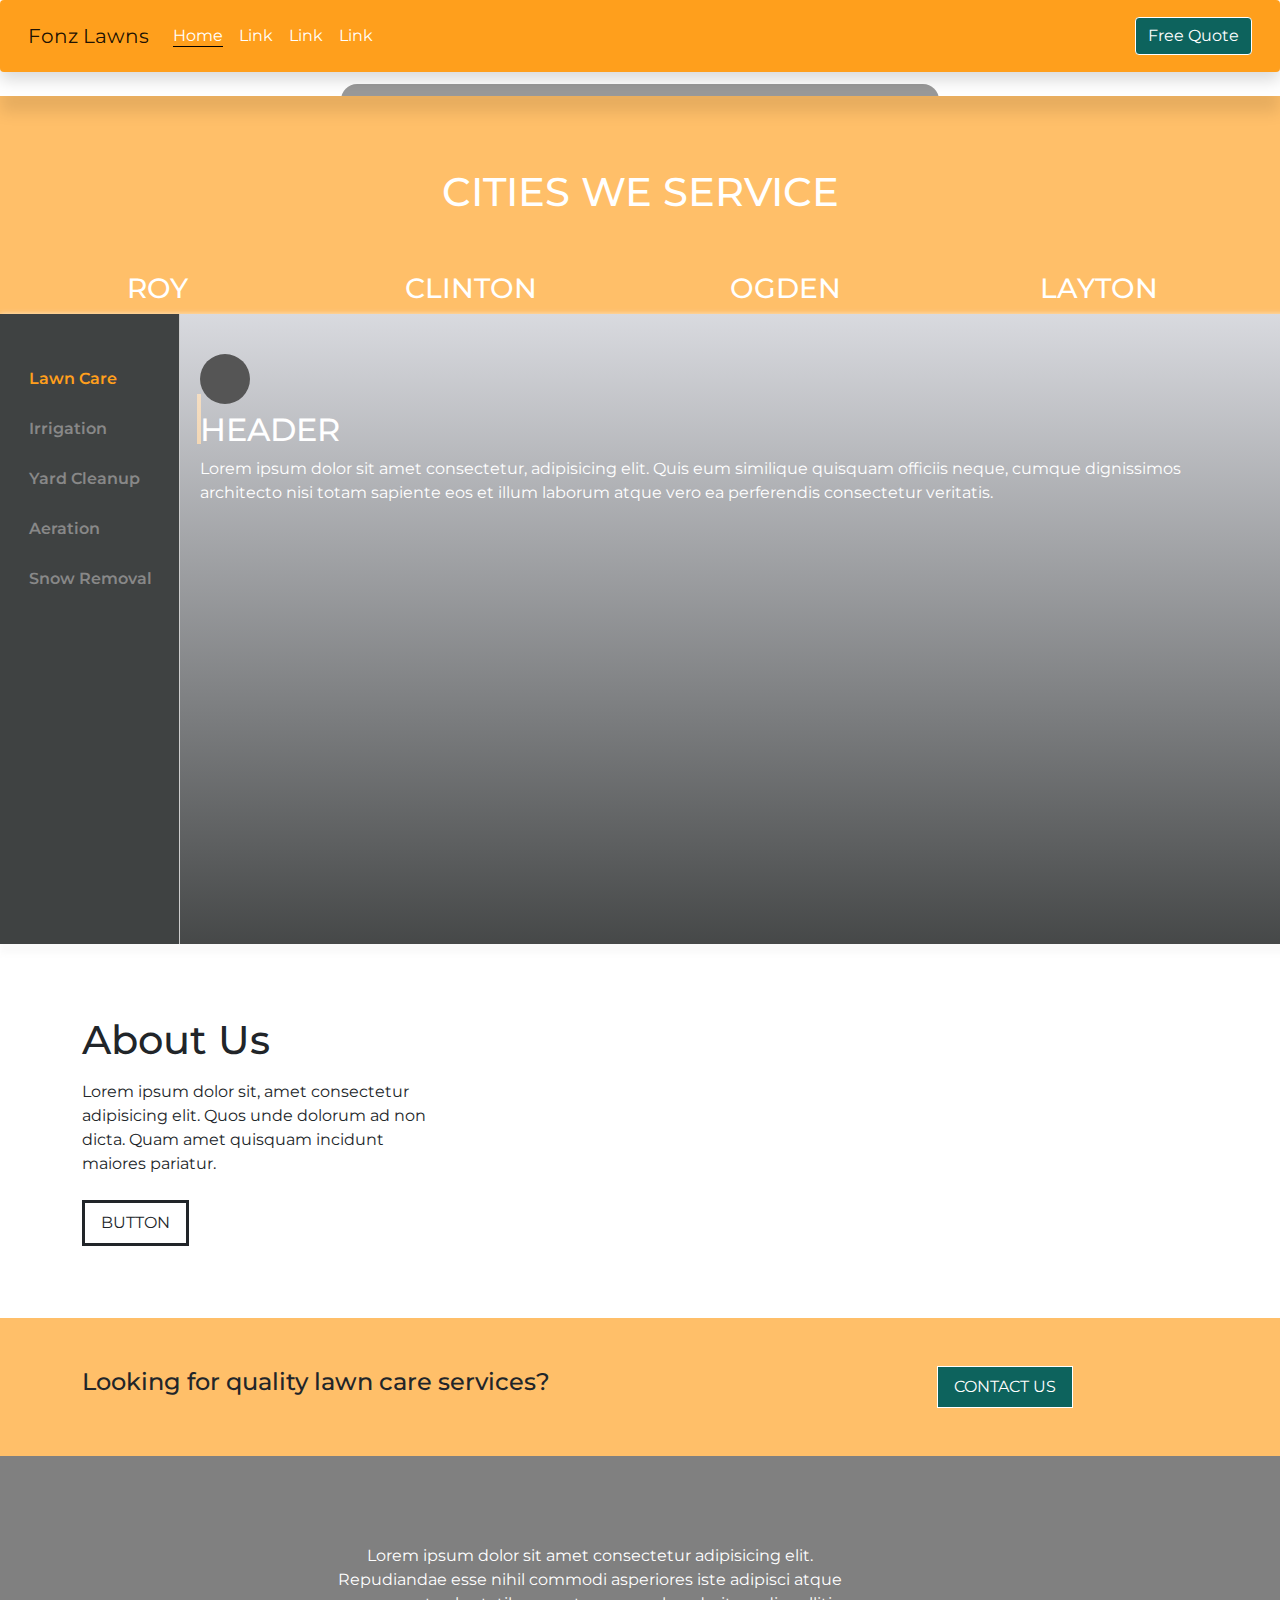
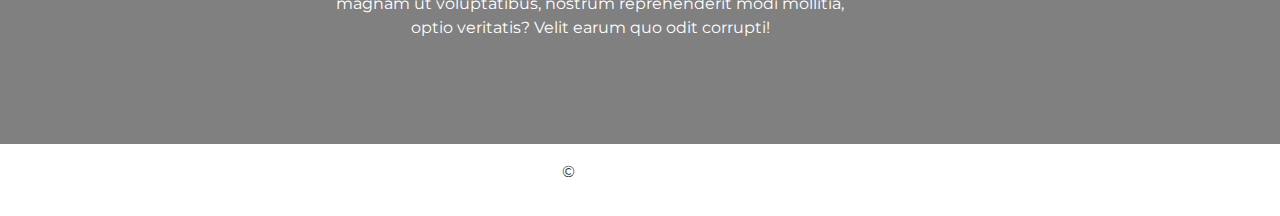
==== index.html @ e5ac690a "pages" ====
<!DOCTYPE html>
<html lang="en">
<head>
  <meta charset="UTF-8">
  <meta http-equiv="X-UA-Compatible" content="IE=edge">
  <meta name="viewport" content="width=device-width, initial-scale=1.0">
  <link rel="stylesheet" href="https://pro.fontawesome.com/releases/v5.10.0/css/all.css" integrity="sha384-AYmEC3Yw5cVb3ZcuHtOA93w35dYTsvhLPVnYs9eStHfGJvOvKxVfELGroGkvsg+p" crossorigin="anonymous"/>
  <link rel="stylesheet" href="../css/bootstrap.css">
  <link rel="stylesheet" href="/css/styles.css">
  <link href="https://fonts.googleapis.com/css?family=Montserrat:300,400,500,600,700&display=swap" rel="stylesheet">
  
  <title>Document</title>
</head>
<body>
  <!-- BEGIN NAV -->
    <nav class="navbar navbar-expand-lg navbar-light bg-light shadow p-3 bg-body rounded">
      <div class="container-fluid">
        <a class="navbar-brand" href="#">Fonz Lawns</a>
        <button class="navbar-toggler" type="button" data-bs-toggle="collapse" data-bs-target="#navbarScroll" aria-controls="navbarScroll" aria-expanded="false" aria-label="Toggle navigation">
          <span class="navbar-toggler-icon"></span>
        </button>
        <div class="collapse navbar-collapse" id="navbarScroll">
          <ul class="navbar-nav me-auto my-2 my-lg-0 navbar-nav-scroll" style="--bs-scroll-height: 100px;">
            <li class="nav-item">
              <a class="nav-link active" aria-current="page" href="#">Home</a>
            </li>
            <li class="nav-item">
              <a class="nav-link" href="#">Link</a>
            </li>
            <li class="nav-item">
              <a class="nav-link" href="#">Link</a>
            </li>
            <li class="nav-item">
              <a class="nav-link" href="#">Link</a>
            </li>
            
            
          </ul>
          
            
            <a class="btn btn-primary" data-bs-toggle="offcanvas" href="#offcanvasExample" role="button" aria-controls="offcanvasExample">
              Free Quote
            </a>
          
        </div>
      </div>
    </nav>
  <!-- END NAV -->
  
    <!-- Image Carousel -->
    <div id="carousel" class="carousel slide" data-bs-ride="carousel" data-interval="5000">
      <div class="carousel-inner">
        <!-- Carousel Content -->
        <div class="carousel-item active">
          <img src="https://images.unsplash.com/photo-1558904541-efa843a96f01?ixid=MnwxMjA3fDB8MHxwaG90by1wYWdlfHx8fGVufDB8fHx8&ixlib=rb-1.2.1&auto=format&fit=crop&w=1489&q=80" alt="" class="w-100">
          <div class="carousel-caption">
            <div class="container">
              <div class="row justify-content-center">
                <div class="col-8 bg-custom d-none d-md-block py-3 px-0">
                  <h1>Heading Text</h1>
                  <div class="border-top border-primary w-50 mx-auto my-3"></div>
                  <h3 class="pb-3">More Text</h3>
                  <a href="#" class="btn btn-danger btn-lg mr-2">Free Quote</a>
                  <a href="#" class="btn btn-primary btn-lg ml-2">Free Quote</a>
                </div>
              </div>
            </div>
          </div>
        </div>

        <div class="carousel-item">
          <img src="https://images.unsplash.com/photo-1564013799770-0c031355868a?ixid=MnwxMjA3fDB8MHxwaG90by1wYWdlfHx8fGVufDB8fHx8&ixlib=rb-1.2.1&auto=format&fit=crop&w=1350&q=80" alt="" class="w-100 img-fluid">
          <div class="carousel-caption">
            <div class="container">
              <div class="row justify-content-end text-left">
                <div class="col-5 bg-custom d-none d-md-block py-3 pl-3">
                  <p class="lead pb-3">Joe mow good, buy service now.</p>
                  <a href="#" class="btn btn-primary btn-lg">Free Quote</a>
                </div>
              </div>
            </div>
          </div>
        </div>

        <div class="carousel-item">
          <img src="https://images.unsplash.com/photo-1547933164-b99c95631991?ixid=MnwxMjA3fDB8MHxwaG90by1wYWdlfHx8fGVufDB8fHx8&ixlib=rb-1.2.1&auto=format&fit=crop&w=1350&q=80" alt="" class="w-100">
          <div class="carousel-caption">
            <div class="container">
              <div class="row justify-content-start text-right">
                <div class="col-6 bg-custom d-none d-md-block py-3 pr-3">
                  <h3 class="pb-3">Amazing services</h3>
                  <p class="lead pb-3">
                    so sick services joe good.
                  </p>
                  <a href="#" class="btn btn-primary btn-lg">Free Quote</a>
                </div>
              </div>
            </div>
          </div>
        </div>
        <!-- End Carousel Content -->
        
      </div>
      <!-- Previous and Next Buttons -->
      <a href="#carousel" class="carousel-control-prev" role="button" data-bs-slide="prev">
        <span class="fas fa-chevron-left fa-2x"></span>
      </a>
      <a href="#carousel" class="carousel-control-next" role="button" data-bs-slide="next">
        <span class="fas fa-chevron-right fa-2x"></span>
      </a>
      <!-- Previous and Next Buttons -->

    </div>

    <!-- Start Cities Service-->
    <div class="container-fluid">
      <div class="row bg-city">
        <div class="col-12 text-center mt-5">
          <h1 class="pt-4 pb-5">CITIES WE SERVICE</h1>
        </div>
        
        <div class="row text-center">
          <div class="col-sm-3">
            <h3>ROY</h3>
          </div>
          <div class="col-sm-3">
            <h3>CLINTON</h3>
          </div>
          <div class="col-sm-3">
            <h3>OGDEN</h3>
          </div>
          <div class="col-sm-3">
            <h3>LAYTON</h3>
          </div>
        </div>
      </div>
    </div>
     <!-- End Cities service -->

    <!-- column section -->
    
     
      <div class="tabs">
        <div class="tab-header">
        <div class="active-tab">
          <i class="fa fa-code"></i> Lawn Care
        </div>
        <div>
          <i class="fa fa-pencil-square"></i> Irrigation
        </div>
        <div>
          <i class="fa fa-bar-chart"></i> Yard Cleanup
        </div>
        <div>
          <i class="fa fa-envelope"></i> Aeration
        </div>
        <div>
          <i class="fa fa-envelope"></i> Snow Removal
        </div>
        
      </div>
      <div class="tab-indicator"></div>
      <div class="tab-content">
        
        <div class="active-tab bg-lc">
          <i class="fa fa-code"></i>
          <h2>HEADER</h2>
          <p>Lorem ipsum dolor sit amet consectetur, adipisicing elit. Quis eum similique quisquam officiis neque, cumque dignissimos architecto nisi totam sapiente eos et illum laborum atque vero ea perferendis consectetur veritatis.</p>
       
        </div>
        
        <div class="bg-ir">
          <i class="fa fa-pencil-square"></i>
          <h2>HEADER</h2>
          <p>Lorem ipsum dolor sit amet consectetur, adipisicing elit. Quis eum similique quisquam officiis neque, cumque dignissimos architecto nisi totam sapiente eos et illum laborum atque vero ea perferendis consectetur veritatis.</p>
        </div>
        
        <div class="bg-yc">
          <i class="fa fa-bar-chart"></i>
          <h2>HEADER</h2>
          <p>Lorem ipsum dolor sit amet consectetur, adipisicing elit. Quis eum similique quisquam officiis neque, cumque dignissimos architecto nisi totam sapiente eos et illum laborum atque vero ea perferendis consectetur veritatis.</p>
        </div>
        
        <div class="bg-ar">
          <i class="fa fa-envelope"></i>
          <h2>HEADER</h2>
          <p>Lorem ipsum dolor sit amet consectetur, adipisicing elit. Quis eum similique quisquam officiis neque, cumque dignissimos architecto nisi totam sapiente eos et illum laborum atque vero ea perferendis consectetur veritatis.</p>
        </div>
        
        <div class="bg-sr">
          <i class="fa fa-envelope"></i>
          <h2>HEADER</h2>
          <p class="">Lorem ipsum dolor sit amet consectetur, adipisicing elit. Quis eum similique quisquam officiis neque, cumque dignissimos architecto nisi totam sapiente eos et illum laborum atque vero ea perferendis consectetur veritatis.</p>
        </div>
        
      </div>
    </div>
  </div>

<!-- Start Two Column Seciton -->
<div class="container my-5">
  <div class="row py-4">

    <div class="col-lg-4 mb-4 my-lg-auto">
      <h1 class="text-dark font-weight-bold mb-3">About Us</h1>
      <p class="mb-4">Lorem ipsum dolor sit, amet consectetur adipisicing elit. Quos unde dolorum ad non dicta. Quam amet quisquam incidunt maiores pariatur.</p>
      <a href="#" target="_blank" class="btn btn-outline-dark btn-lg">Button</a>
    </div>
    <div class="col-lg-8"><img src="https://images.unsplash.com/photo-1611528196086-ccbf0260584b?ixid=MnwxMjA3fDB8MHxwaG90by1wYWdlfHx8fGVufDB8fHx8&ixlib=rb-1.2.1&auto=format&fit=crop&w=634&q=80" alt="" class="w-50"></div>
  </div>
</div>
<!-- End Two Column Section -->
<!-- JUMBO -->
  <div class="jumbotron py-5 mb-0">
    <div class="container">
      <div class="row">

        <div class="col-md-7 col-lg-8 col-xl-9 my-auto">
          <h4>Looking for quality lawn care services?</h4>
        </div>
        
        <div class="col-md-5 col-lg-4 col-xl-3">
          <a href="#" class="btn btn-primary btn-lg">Contact us</a>
        </div>
      </div>
    </div>
  </div>
<!-- END JUMBO -->

<footer>
  <div class="container row text-dark text-center py-4 justify-content-center">

    <div class="col-sm-10 col-md-8 col-lg-6">
      <img src="#" alt="">
      <p>Lorem ipsum dolor sit amet consectetur adipisicing elit. Repudiandae esse nihil commodi asperiores iste adipisci atque magnam ut voluptatibus, nostrum reprehenderit modi mollitia, optio veritatis? Velit earum quo odit corrupti!</p>

      <ul class="social pt-3">
        <li><a href="https://www.facebook.com/fonzlawns/" target="_blank" ><i class="fab fa-facebook"></i></a></li>
        <li><a href="" target="_blank" ><i class="fab fa-youtube"></i></a></li>
        <li><a href="" target="_blank" ><i class="fab fa-instagram"></i></a></li>
      </ul>
    </div>

  </div>
</footer>

<div class="socket text-dark text-center py-3">
  <p>&copy; <a href="#" target="_blank" >Joeswebsite.com</a></p>
</div>
<!-- QUOTE BUTTON OFF CANVAS -->
<div class="offcanvas offcanvas-start" tabindex="-1" id="offcanvasExample" aria-labelledby="offcanvasExampleLabel">
  <div class="offcanvas-header">
    <h5 class="offcanvas-title" id="offcanvasExampleLabel">Fonz Lawns</h5>
    <button type="button" class="btn-close text-reset" data-bs-dismiss="offcanvas" aria-label="Close"></button>
  </div>
  <div class="offcanvas-body">
    <div class="pb-3">
      Please fill out this information for a free quote!
    </div>
    <form class="row g-3">
      <div class="col-md-6">
        <label for="inputEmail4" class="form-label">First Name</label>
        <input type="email" class="form-control" id="inputEmail4" placeholder="John">
      </div>
      <div class="col-md-6">
        <label for="inputPassword4" class="form-label">Last Name</label>
        <input type="password" class="form-control" id="inputPassword4" placeholder="Doe">
      </div>
      <div class="col-12">
        <label for="inputAddress" class="form-label">Address</label>
        <input type="text" class="form-control" id="inputAddress" placeholder="1234 Main St">
      </div>
      <div class="col-md-6">
        <label for="inputState" class="form-label">Contact</label>
        <select id="inputState" class="form-select">
          <option selected>Call or Text</option>
          <option>Call</option>
          <option>Text</option>
          
        </select>
      </div>
      <div class="col-6">
        <label for="inputAddress" class="form-label">Phone Number#</label>
        <input type="text" class="form-control" id="inputAddress" placeholder="1-800-855-5555">
      </div>
      
      
      
      <div class="col-md-6">
        <label for="inputCity" class="form-label">City</label>
        <input type="text" class="form-control" id="inputCity">
      </div>
      <div class="col-md-4">
        <label for="inputState" class="form-label">State</label>
        <select id="inputState" class="form-select">
          <option selected>Choose...</option>
          <option>UT</option>
        </select>
      </div>

      <div class="col-md-3">
        <label for="inputZip" class="form-label">Zip</label>
        <input type="text" class="form-control" id="inputZip">
      </div>
      <div class="col-12">
        <div class="form-check" required>
          <input class="form-check-input" type="checkbox" id="gridCheck">
          <label class="form-check-label" for="gridCheck">
            Lawn care
          </label>
        </div>
        <div class="form-check">
          <input class="form-check-input" type="checkbox" id="gridCheck">
          <label class="form-check-label" for="gridCheck">
            Aeration
          </label>
        </div>
        <div class="form-check">
          <input class="form-check-input" type="checkbox" id="gridCheck">
          <label class="form-check-label" for="gridCheck">
            Snow Removal
          </label>
        </div>
        <div class="form-check">
          <input class="form-check-input" type="checkbox" id="gridCheck">
          <label class="form-check-label" for="gridCheck">
            Irrigation
          </label>
        </div>
        <div class="form-check">
          <input class="form-check-input" type="checkbox" id="gridCheck">
          <label class="form-check-label" for="gridCheck">
            Other
          </label>
        </div>
        <div class="mb-3">
          <label for="exampleFormControlTextarea1" class="form-label"></label>
          <textarea class="form-control" id="exampleFormControlTextarea1" rows="3" placeholder="Type here to add more info.."></textarea>
        </div>
      </div>
      <div class="col-12">
        <button type="submit" class="btn btn-primary">Submit</button>
      </div>
    </form>
  </div>
</div>
<!-- END OFF CANVAS -->




    
  
  
  
  
  <script src="https://cdn.jsdelivr.net/npm/bootstrap@5.0.0-beta3/dist/js/bootstrap.bundle.min.js" integrity="sha384-JEW9xMcG8R+pH31jmWH6WWP0WintQrMb4s7ZOdauHnUtxwoG2vI5DkLtS3qm9Ekf" crossorigin="anonymous"></script>
  <script src="/js/app.js"></script>
</body>
</html>
---- css/styles.css ----
body{
  overflow-x: hidden;
  font-family: 'Montserrat', sans-serif;
  background-color: #FFFFFF;
}
.nav-bar{
  z-index: 100 !important;
}

.navbar-light{
  background-color: #FF9F1C !important;
}


.nav-link{
  color: white !important;
}
.active{
  text-decoration-line: underline;
  text-decoration-color: black;
  text-underline-offset: 5px;
  /* color: #ff1e00 !important; */
}

#carousel{
  box-shadow: 0 1rem 1rem rgba(0, 0, 0, .1);
}

.carousel-inner{
  max-height: 50rem !important; /* CHANGES SIZING OF IMAGE */
  
}

/* CAROUSEL CAPTION */
.carousel-caption{
  position: absolute;
  top: 48%;
  transform: translateY(-50%);
  text-transform: uppercase;
}

.bg-custom{
  background-color: rgba(0, 0, 0, .4);
  color: white;
  border-radius: 1rem;
}

.carousel-caption h1{
  font-size: 3.8rem;
  text-shadow: .1 .1rem .3rem rgba(0, 0, 0, 1);
}

.border-primary{
  border-top: .2rem solid #4981b3 !important;
}

.carousel-caption h3{
  font-size: 2.2rem;
  text-shadow: .1 .1rem .2rem rgba(0, 0, 0, 1);
}

/* END CAROUSEL CAPTION */

/* BUTTON LARGE SIZING */
.btn-lg{
  border-radius: 0;
  text-transform: uppercase;
  font-size: 1rem;
  border-width: medium;
}

/* END BUTTON LARGE SIZING */

/* BUTTON COLORS */
.btn-danger{
  background-color: coral;
  border: .1rem solid coral;
}
.btn-danger:hover,
.btn-danger:focus{
  background-color: green;
  border: .1rem solid green;
}

.btn-primary{
  background-color: #0d635d;
  border: .1rem solid #FFFFFF;
}

.btn-primary:hover,
.btn-primary:focus{
  background-color: #2EC4B6 !important;
  border: .1rem solid #2EC4B6;
}
/* END BUTTON COLORS */



.tabs {
  position:relative;
  top:50%;
  /* left:50%; */
  /* transform:translate(-50%,-50%);  */
   width:100%;
  height:70vh; 
  /* padding:30px 20px; */
  background:#f5f5f5;
  box-shadow:5px 5px 5px 5px rgba(248, 248, 248, 0.664);
  overflow:hidden;
  margin: 0 auto;
  background: #3f4242;



  /* W3C, IE 10+/ Edge, Firefox 16+, Chrome 26+, Opera 12+, Safari 7+ */
  
}
.tabs .tab-header {
  float:left;
  width:180px;
  height:100%;
  border-right:1px solid #ccc;
  padding:40px 0px;
  
}
.tabs .tab-header > div {
  height:50px;
  line-height:50px;
  font-size:16px;
  font-weight:600;
  color:#888;
  cursor:pointer;
  padding-left:10px;
}
.tabs .tab-header > div:hover,
.tabs .tab-header > div.active-tab {
  color:#FF9F1C;

}
.tabs .tab-header div i {
  display:inline-block;
  margin-left:10px;
  margin-right:5px;
}

/* .s-item {
    display:inline-block;
    margin-left:10px;
    margin-right:5px;
  } */

.tabs .tab-content {
  position:relative;
  height:100%;
  overflow:hidden;
}
.tabs .tab-content > div > i {
  display:inline-block;
  width:50px;
  height:50px;
  background:#555;
  color:#f5f5f5;
  font-size:25px;
  font-weight:600;
  text-align:center;
  line-height:50px;
  border-radius:50%;
}
.tabs .tab-content > div {
  position:absolute;
  text-align:left;
  padding:40px 20px;
  top:-200%;
  transition:all 500ms ease-in-out;
  width: 100%;

}

.tabs .tab-content > div.active-tab {
  top:0px;
}
 
.tabs .tab-indicator {
  position:absolute;
  width:4px;
  height:50px;
  background:#FF9F1C;
  left:197px;
  top:80px;
  transition:all 500ms ease-in-out;
}

.bg-lc{
  background-image:
  linear-gradient(to bottom, rgba(245, 246, 252, 0.842), rgba(102, 101, 102, 0.178)),
  url('https://images.unsplash.com/photo-1501520158826-76df880863a3?ixid=MnwxMjA3fDB8MHxwaG90by1wYWdlfHx8fGVufDB8fHx8&ixlib=rb-1.2.1&auto=format&fit=crop&w=1350&q=80');
  width: 100%;
  height: 100%;
  background-size: cover;
  color: white;
  background-position: bottom;
  /* padding: 20px; */
}

.bg-ir{
  background-image:
  linear-gradient(to bottom, rgba(245, 246, 252, 0.842), rgba(102, 101, 102, 0.178)),
  url('https://images.unsplash.com/photo-1616168558572-69aed7a96677?ixid=MnwxMjA3fDB8MHxwaG90by1wYWdlfHx8fGVufDB8fHx8&ixlib=rb-1.2.1&auto=format&fit=crop&w=1351&q=80');
  width: 100%;
  height: 100%;
  background-size: cover;
  background-repeat: no-repeat;
  color: white;
  /* padding: 20px; */
  background-position: center;
}

.bg-yc{
  background-image:
  linear-gradient(to bottom, rgba(245, 246, 252, 0.842), rgba(102, 101, 102, 0.178)),
  url('https://cdn.lawnlove.com/assets/blocks/green-wheelbarrow-holding-plants.jpg');
  width: 100%;
  height: 100%;
  background-size: cover;
  color: white;
  /* padding: 20px; */
  background-position: center;
}

.bg-ar{
  background-image:
  linear-gradient(to bottom, rgba(245, 246, 252, 0.842), rgba(102, 101, 102, 0.178)),
  url('https://www.rocksolidmn.com/wp-content/uploads/2020/08/lawn-aeration.jpg');
  width: 100%;
  height: 100%;
  background-size: cover;
  color: white;
  /* padding: 20px; */
  background-position: center;
}
.bg-sr{
  background-image:
  linear-gradient(to bottom, rgba(245, 246, 252, 0.842), rgba(102, 101, 102, 0.178)),
  url('https://images.unsplash.com/photo-1595050188008-890673ff9bd6?ixid=MnwxMjA3fDB8MHxwaG90by1wYWdlfHx8fGVufDB8fHx8&ixlib=rb-1.2.1&auto=format&fit=crop&w=1267&q=80');
  width: 100%;
  height: 100%;
  background-size: cover;
  color: white;
  background-position: center;
  /* padding: 20px; */
}

.bg-city{
  background-color: #FFBF69;
  color: white;
}

.jumbotron{
  background-color: #FFBF69;
}

footer{
  background-color: grey;
  padding: 1rem 2rem 3rem;
  justify-content: center;
}

footer img{
  height: 3.5rem;
  margin: 1.5rem auto;
}

footer p, footer a,
.socket a{
  color: white;
  text-decoration: none;
}

ul.social{
  list-style-type: none;
  display: flex;
  max-width: 16rem;
  margin: 0 auto;
  font-size: 2.3rem;
}

ul.social li{
  margin: 0 auto;
}

footer .svg-inline--fa{
  font-size: 2.3rem;
}

footer .svg-inline-fa:hover{
  color: blue;
}
@media(max-width:700px){
  /* .tabs {
    width:100vw;
    height:100%;
    display:flex;
    flex-direction:row;
    justify-content: center;
    
  }
  .tabs .tab-header {
    width:100%;
    border:none;
    display:flex;
    justify-content:row;
    padding:0px 0px;
    height:auto;
    text-align:center;
  }
  .tabs .tab-header > div {
    width:25%;
  }
  */
  .tabs .tab-indicator {
    display:none;
  } 

  .tabs .tab-content > div {
    position:absolute;
    text-align:center;
    padding: 1px 1px;
    top:-200%;
    transition:all 500ms ease-in-out;
  }
  .tabs .tab-header > div{
    padding: 0px;
  }
  .tabs{
    width: 100%;
    height: 60vh;
    padding: 0;
    margin: 0;
    /* float: none;
    position: absolute; */
  }

  .tab-header{
    float: none;
  }
 
  }
  
  
/* Carousel media query */

@media (max-width: 1199.98px) {
  .carousel-caption h1{
    font-size: 2.8rem;
    
  }
  
 
  
  .carousel-caption h3{
    font-size: 1.8rem;
  
  }
}

@media (max-width: 991.98px) {
  .carousel-caption h1{
    font-size: 2.5rem;
    
  }
  
 
  
  .carousel-caption h3{
    font-size: 1.5rem;
  
  }

  .btn-lg{
    font-size: .95rem;
  }
}
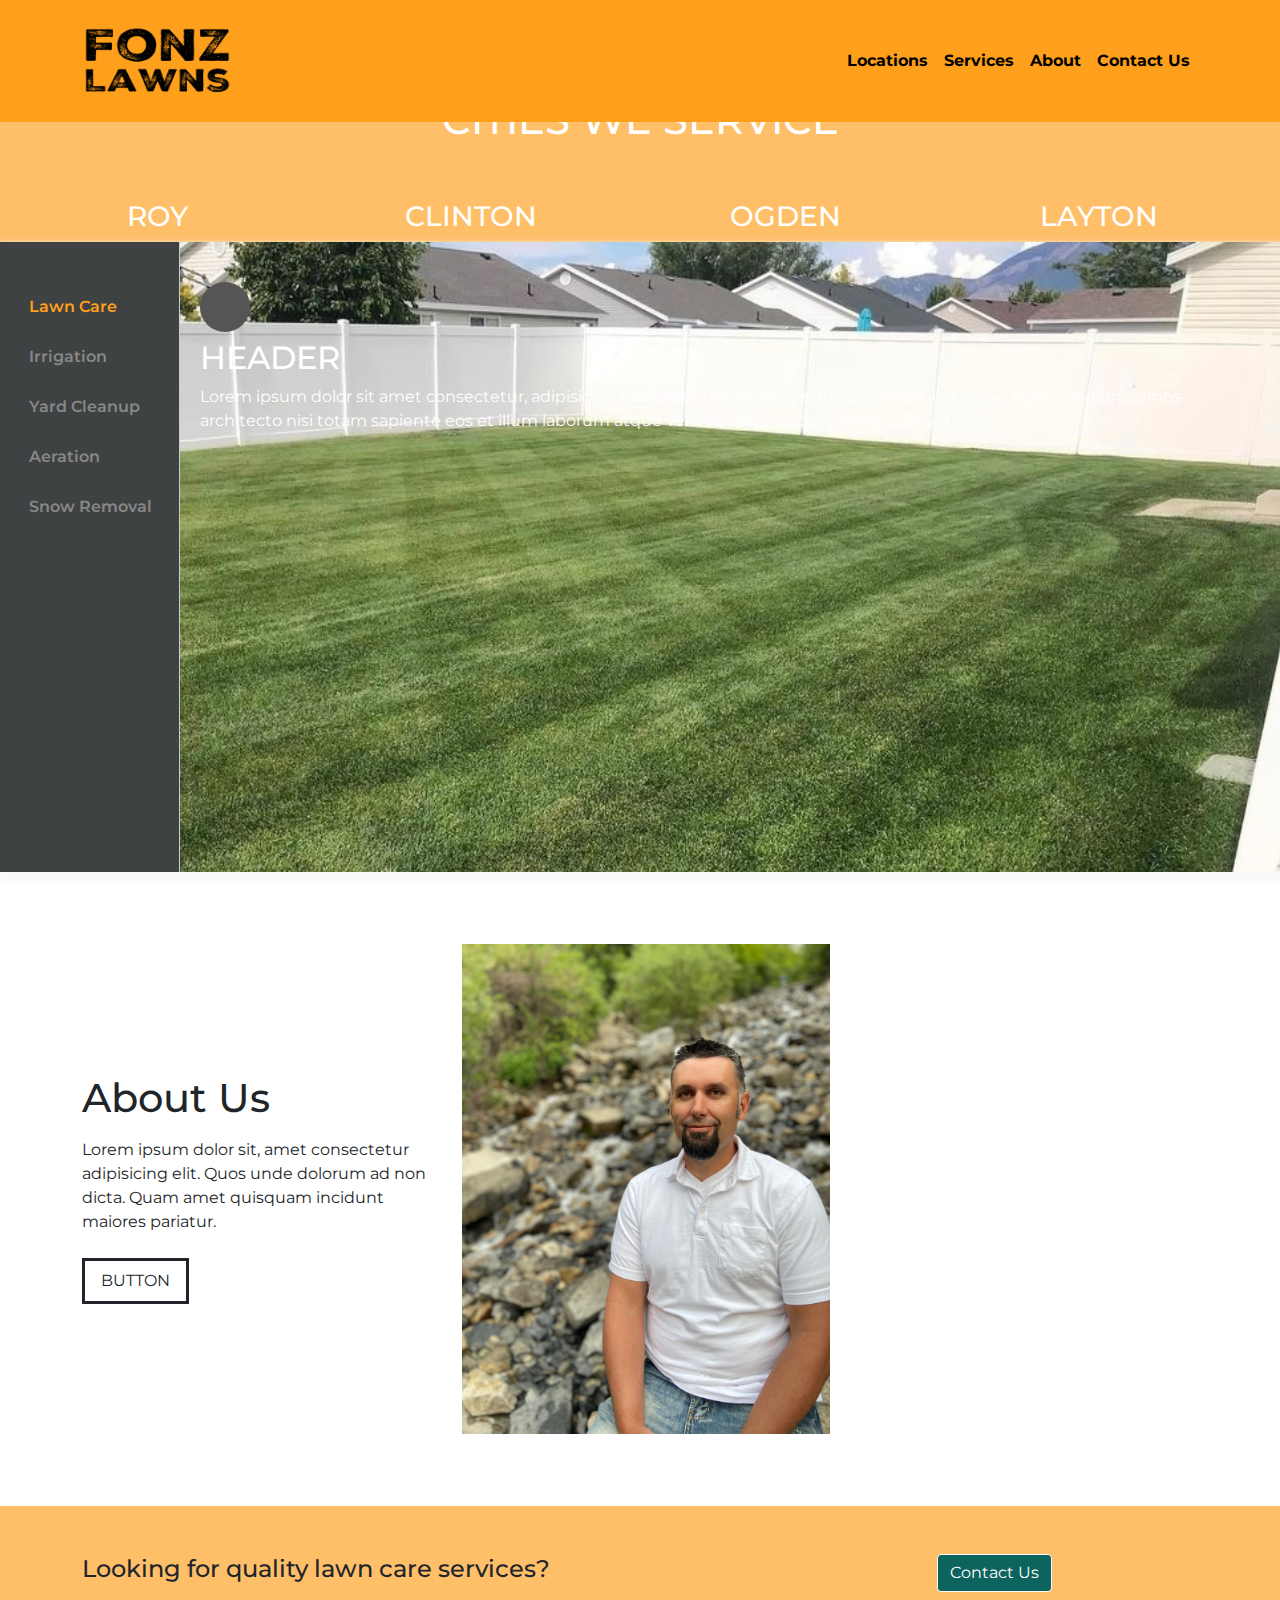
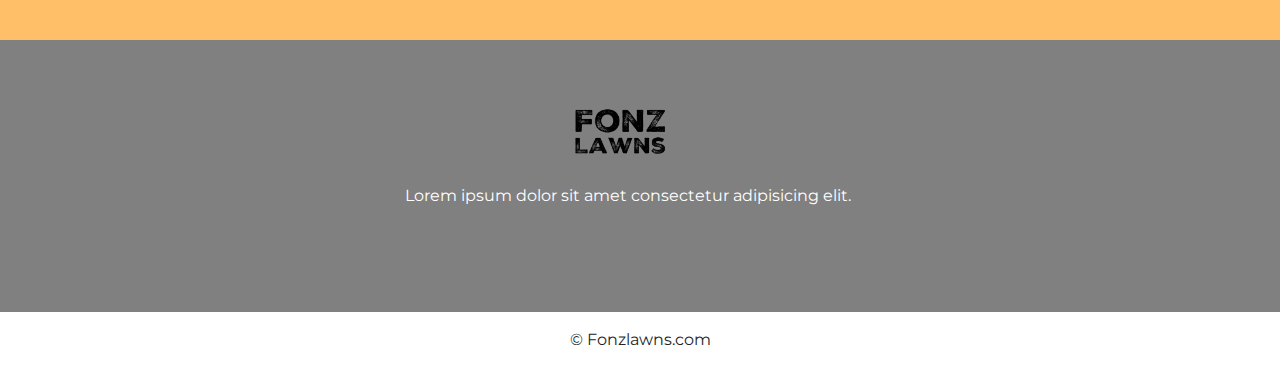
==== commit b702f0c3: "updated" ====
--- a/index.html
+++ b/index.html
@@ -5,46 +5,56 @@
   <meta http-equiv="X-UA-Compatible" content="IE=edge">
   <meta name="viewport" content="width=device-width, initial-scale=1.0">
   <link rel="stylesheet" href="https://pro.fontawesome.com/releases/v5.10.0/css/all.css" integrity="sha384-AYmEC3Yw5cVb3ZcuHtOA93w35dYTsvhLPVnYs9eStHfGJvOvKxVfELGroGkvsg+p" crossorigin="anonymous"/>
-  <link rel="stylesheet" href="../css/bootstrap.css">
-  <link rel="stylesheet" href="/css/styles.css">
+  <link rel="stylesheet" href="css/bootstrap.css">
+  <link rel="stylesheet" href="css/styles.css">
   <link href="https://fonts.googleapis.com/css?family=Montserrat:300,400,500,600,700&display=swap" rel="stylesheet">
   
   <title>Document</title>
 </head>
 <body>
   <!-- BEGIN NAV -->
-    <nav class="navbar navbar-expand-lg navbar-light bg-light shadow p-3 bg-body rounded">
-      <div class="container-fluid">
-        <a class="navbar-brand" href="#">Fonz Lawns</a>
-        <button class="navbar-toggler" type="button" data-bs-toggle="collapse" data-bs-target="#navbarScroll" aria-controls="navbarScroll" aria-expanded="false" aria-label="Toggle navigation">
+    <nav class="navbar fixed-top navbar-expand-lg p-md-3 navbar-light">
+      <div class="container">
+        <a class="navbar-brand" href="#">
+          <img src="images/logo.png" class="logo-size">
+        </a>
+        <button
+          class="navbar-toggler custom-toggler"
+          type="button"
+          data-bs-toggle="collapse"
+          data-bs-target="#navbarNav"
+          aria-controls="navbarNav"
+          aria-expanded="false"
+          aria-label="Toggle navigation"
+        >
           <span class="navbar-toggler-icon"></span>
         </button>
-        <div class="collapse navbar-collapse" id="navbarScroll">
-          <ul class="navbar-nav me-auto my-2 my-lg-0 navbar-nav-scroll" style="--bs-scroll-height: 100px;">
+
+        <div class="collapse navbar-collapse" id="navbarNav">
+          <div class="mx-auto"></div>
+          <ul class="navbar-nav">
             <li class="nav-item">
-              <a class="nav-link active" aria-current="page" href="#">Home</a>
+              <a class="nav-link" href="#locations">Locations</a>
             </li>
             <li class="nav-item">
-              <a class="nav-link" href="#">Link</a>
+              <a class="nav-link" href="#services">Services</a>
             </li>
             <li class="nav-item">
-              <a class="nav-link" href="#">Link</a>
+              <a class="nav-link" href="#about">About</a>
             </li>
             <li class="nav-item">
-              <a class="nav-link" href="#">Link</a>
+              <a class="nav-link" data-bs-toggle="offcanvas" href="#offcanvasExample" role="button" aria-controls="offcanvasExample">Contact Us</a>
             </li>
             
             
           </ul>
-          
-            
-            <a class="btn btn-primary" data-bs-toggle="offcanvas" href="#offcanvasExample" role="button" aria-controls="offcanvasExample">
-              Free Quote
-            </a>
-          
+        
+        
         </div>
       </div>
     </nav>
+    
+   
   <!-- END NAV -->
   
     <!-- Image Carousel -->
@@ -52,16 +62,17 @@
       <div class="carousel-inner">
         <!-- Carousel Content -->
         <div class="carousel-item active">
-          <img src="https://images.unsplash.com/photo-1558904541-efa843a96f01?ixid=MnwxMjA3fDB8MHxwaG90by1wYWdlfHx8fGVufDB8fHx8&ixlib=rb-1.2.1&auto=format&fit=crop&w=1489&q=80" alt="" class="w-100">
+          <img src="https://images.unsplash.com/photo-1558904541-efa843a96f01?ixid=MnwxMjA3fDB8MHxwaG90by1wYWdlfHx8fGVufDB8fHx8&ixlib=rb-1.2.1&auto=format&fit=crop&w=1489&q=80" alt="" class="w-100 img-fluid">
           <div class="carousel-caption">
             <div class="container">
               <div class="row justify-content-center">
-                <div class="col-8 bg-custom d-none d-md-block py-3 px-0">
+                <div class="col-8 bg-custom d-block d-md-block py-3 px-0">
                   <h1>Heading Text</h1>
                   <div class="border-top border-primary w-50 mx-auto my-3"></div>
                   <h3 class="pb-3">More Text</h3>
-                  <a href="#" class="btn btn-danger btn-lg mr-2">Free Quote</a>
-                  <a href="#" class="btn btn-primary btn-lg ml-2">Free Quote</a>
+                  <a class="btn btn-primary" data-bs-toggle="offcanvas" href="#offcanvasExample" role="button" aria-controls="offcanvasExample">
+                    Free Quote
+                  </a>
                 </div>
               </div>
             </div>
@@ -73,9 +84,11 @@
           <div class="carousel-caption">
             <div class="container">
               <div class="row justify-content-end text-left">
-                <div class="col-5 bg-custom d-none d-md-block py-3 pl-3">
+                <div class="col-5 bg-custom d-block d-md-block py-3 pl-3">
                   <p class="lead pb-3">Joe mow good, buy service now.</p>
-                  <a href="#" class="btn btn-primary btn-lg">Free Quote</a>
+                  <a class="btn btn-primary" data-bs-toggle="offcanvas" href="#offcanvasExample" role="button" aria-controls="offcanvasExample">
+                    Free Quote
+                  </a>
                 </div>
               </div>
             </div>
@@ -83,16 +96,18 @@
         </div>
 
         <div class="carousel-item">
-          <img src="https://images.unsplash.com/photo-1547933164-b99c95631991?ixid=MnwxMjA3fDB8MHxwaG90by1wYWdlfHx8fGVufDB8fHx8&ixlib=rb-1.2.1&auto=format&fit=crop&w=1350&q=80" alt="" class="w-100">
+          <img src="https://images.unsplash.com/photo-1547933164-b99c95631991?ixid=MnwxMjA3fDB8MHxwaG90by1wYWdlfHx8fGVufDB8fHx8&ixlib=rb-1.2.1&auto=format&fit=crop&w=1350&q=80" alt="" class="w-100 img-fluid">
           <div class="carousel-caption">
             <div class="container">
               <div class="row justify-content-start text-right">
-                <div class="col-6 bg-custom d-none d-md-block py-3 pr-3">
+                <div class="col-6 bg-custom d-block d-md-block py-3 pr-3">
                   <h3 class="pb-3">Amazing services</h3>
                   <p class="lead pb-3">
                     so sick services joe good.
                   </p>
-                  <a href="#" class="btn btn-primary btn-lg">Free Quote</a>
+                  <a class="btn btn-primary" data-bs-toggle="offcanvas" href="#offcanvasExample" role="button" aria-controls="offcanvasExample">
+                    Free Quote
+                  </a>
                 </div>
               </div>
             </div>
@@ -113,7 +128,7 @@
     </div>
 
     <!-- Start Cities Service-->
-    <div class="container-fluid">
+    <div class="container-fluid" id="locations">
       <div class="row bg-city">
         <div class="col-12 text-center mt-5">
           <h1 class="pt-4 pb-5">CITIES WE SERVICE</h1>
@@ -137,10 +152,10 @@
     </div>
      <!-- End Cities service -->
 
-    <!-- column section -->
+    <!-- Service Types -->
     
      
-      <div class="tabs">
+      <div class="tabs" id="services">
         <div class="tab-header">
         <div class="active-tab">
           <i class="fa fa-code"></i> Lawn Care
@@ -196,9 +211,10 @@
       </div>
     </div>
   </div>
+<!-- End Service Types -->
 
 <!-- Start Two Column Seciton -->
-<div class="container my-5">
+<div class="container my-5" id="about">
   <div class="row py-4">
 
     <div class="col-lg-4 mb-4 my-lg-auto">
@@ -206,7 +222,7 @@
       <p class="mb-4">Lorem ipsum dolor sit, amet consectetur adipisicing elit. Quos unde dolorum ad non dicta. Quam amet quisquam incidunt maiores pariatur.</p>
       <a href="#" target="_blank" class="btn btn-outline-dark btn-lg">Button</a>
     </div>
-    <div class="col-lg-8"><img src="https://images.unsplash.com/photo-1611528196086-ccbf0260584b?ixid=MnwxMjA3fDB8MHxwaG90by1wYWdlfHx8fGVufDB8fHx8&ixlib=rb-1.2.1&auto=format&fit=crop&w=634&q=80" alt="" class="w-50"></div>
+    <div class="col-lg-8"><img src="/images/profile-pic.jpg" alt="" class="w-50"></div>
   </div>
 </div>
 <!-- End Two Column Section -->
@@ -220,7 +236,9 @@
         </div>
         
         <div class="col-md-5 col-lg-4 col-xl-3">
-          <a href="#" class="btn btn-primary btn-lg">Contact us</a>
+          <a class="btn btn-primary" data-bs-toggle="offcanvas" href="#offcanvasExample" role="button" aria-controls="offcanvasExample">
+            Contact Us
+          </a>
         </div>
       </div>
     </div>
@@ -228,11 +246,13 @@
 <!-- END JUMBO -->
 
 <footer>
-  <div class="container row text-dark text-center py-4 justify-content-center">
+  <div class="container-fluid row text-dark text-center py-4 justify-content-center">
 
     <div class="col-sm-10 col-md-8 col-lg-6">
-      <img src="#" alt="">
-      <p>Lorem ipsum dolor sit amet consectetur adipisicing elit. Repudiandae esse nihil commodi asperiores iste adipisci atque magnam ut voluptatibus, nostrum reprehenderit modi mollitia, optio veritatis? Velit earum quo odit corrupti!</p>
+      <a class="navbar-brand" href="#">
+        <img src="images/logo.png">
+      </a>
+      <p>Lorem ipsum dolor sit amet consectetur adipisicing elit.</p>
 
       <ul class="social pt-3">
         <li><a href="https://www.facebook.com/fonzlawns/" target="_blank" ><i class="fab fa-facebook"></i></a></li>
@@ -245,7 +265,7 @@
 </footer>
 
 <div class="socket text-dark text-center py-3">
-  <p>&copy; <a href="#" target="_blank" >Joeswebsite.com</a></p>
+  <p>&copy; <a href="#" target="_blank" class="text-dark">Fonzlawns.com</a></p>
 </div>
 <!-- QUOTE BUTTON OFF CANVAS -->
 <div class="offcanvas offcanvas-start" tabindex="-1" id="offcanvasExample" aria-labelledby="offcanvasExampleLabel">
@@ -257,22 +277,23 @@
     <div class="pb-3">
       Please fill out this information for a free quote!
     </div>
-    <form class="row g-3">
+    <form  action="9aa17f96c5cb5d1ea5d0ac06f52af945"class="row g-3" method="POST">
+      <input type="hidden" name="_subject" value="User Requesting quote from website.">
       <div class="col-md-6">
-        <label for="inputEmail4" class="form-label">First Name</label>
-        <input type="email" class="form-control" id="inputEmail4" placeholder="John">
+        <label for="Fname" class="form-label">First Name</label>
+        <input name="_firstName" type="Fname" class="form-control" id="_Fname" placeholder="John" required>
       </div>
       <div class="col-md-6">
-        <label for="inputPassword4" class="form-label">Last Name</label>
-        <input type="password" class="form-control" id="inputPassword4" placeholder="Doe">
+        <label for="Lname" class="form-label">Last Name</label>
+        <input name="_lastName"type="Lname" class="form-control" id="_Lname" placeholder="Doe" required>
       </div>
       <div class="col-12">
         <label for="inputAddress" class="form-label">Address</label>
-        <input type="text" class="form-control" id="inputAddress" placeholder="1234 Main St">
+        <input name="_address" type="text" class="form-control" id="inputAddress" placeholder="1234 Main St" required>
       </div>
       <div class="col-md-6">
-        <label for="inputState" class="form-label">Contact</label>
-        <select id="inputState" class="form-select">
+        <label for="inputSelection" class="form-label">Contact</label>
+        <select id="inputSelection" class="form-select" required name="_contact">
           <option selected>Call or Text</option>
           <option>Call</option>
           <option>Text</option>
@@ -280,19 +301,19 @@
         </select>
       </div>
       <div class="col-6">
-        <label for="inputAddress" class="form-label">Phone Number#</label>
-        <input type="text" class="form-control" id="inputAddress" placeholder="1-800-855-5555">
+        <label for="phoneNumber" class="form-label">Phone Number#</label>
+        <input name="_phoneNumber" type="text" class="form-control" id="phoneNumber" placeholder="1-800-855-5555" required>
       </div>
       
       
       
       <div class="col-md-6">
         <label for="inputCity" class="form-label">City</label>
-        <input type="text" class="form-control" id="inputCity">
+        <input name="_city"type="text" class="form-control" id="inputCity" required>
       </div>
       <div class="col-md-4">
         <label for="inputState" class="form-label">State</label>
-        <select id="inputState" class="form-select">
+        <select name="_state" id="inputState" class="form-select" required>
           <option selected>Choose...</option>
           <option>UT</option>
         </select>
@@ -300,42 +321,42 @@
 
       <div class="col-md-3">
         <label for="inputZip" class="form-label">Zip</label>
-        <input type="text" class="form-control" id="inputZip">
+        <input name="_zip" type="text" class="form-control" id="inputZip" required>
       </div>
       <div class="col-12">
-        <div class="form-check" required>
-          <input class="form-check-input" type="checkbox" id="gridCheck">
-          <label class="form-check-label" for="gridCheck">
+        <div class="form-check">
+          <input name="_typeOfQuote" class="form-check-input" type="checkbox" id="lawnCare">
+          <label class="form-check-label" for="lawnCare">
             Lawn care
           </label>
         </div>
         <div class="form-check">
-          <input class="form-check-input" type="checkbox" id="gridCheck">
-          <label class="form-check-label" for="gridCheck">
+          <input name="_typeOfQuote" class="form-check-input" type="checkbox" id="aeration">
+          <label class="form-check-label" for="aeration">
             Aeration
           </label>
         </div>
         <div class="form-check">
-          <input class="form-check-input" type="checkbox" id="gridCheck">
-          <label class="form-check-label" for="gridCheck">
+          <input name="_typeOfQuote" class="form-check-input" type="checkbox" id="snowRemoval">
+          <label class="form-check-label" for="snowRemoval">
             Snow Removal
           </label>
         </div>
         <div class="form-check">
-          <input class="form-check-input" type="checkbox" id="gridCheck">
-          <label class="form-check-label" for="gridCheck">
+          <input name="_typeOfQuote" class="form-check-input" type="checkbox" id="irrigation">
+          <label class="form-check-label" for="irrigation">
             Irrigation
           </label>
         </div>
         <div class="form-check">
-          <input class="form-check-input" type="checkbox" id="gridCheck">
-          <label class="form-check-label" for="gridCheck">
+          <input name="_typeOfQuote" class="form-check-input" type="checkbox" id="other">
+          <label class="form-check-label" for="other">
             Other
           </label>
         </div>
         <div class="mb-3">
           <label for="exampleFormControlTextarea1" class="form-label"></label>
-          <textarea class="form-control" id="exampleFormControlTextarea1" rows="3" placeholder="Type here to add more info.."></textarea>
+          <textarea name="_text" class="form-control" id="exampleFormControlTextarea1" rows="3" placeholder="Type here to add more info.."></textarea>
         </div>
       </div>
       <div class="col-12">
@@ -355,6 +376,6 @@
   
   
   <script src="https://cdn.jsdelivr.net/npm/bootstrap@5.0.0-beta3/dist/js/bootstrap.bundle.min.js" integrity="sha384-JEW9xMcG8R+pH31jmWH6WWP0WintQrMb4s7ZOdauHnUtxwoG2vI5DkLtS3qm9Ekf" crossorigin="anonymous"></script>
-  <script src="/js/app.js"></script>
+  <script src="js/app.js"></script>
 </body>
 </html>--- a/css/styles.css
+++ b/css/styles.css
@@ -3,18 +3,40 @@
   font-family: 'Montserrat', sans-serif;
   background-color: #FFFFFF;
 }
+a{
+  text-decoration: none;
+}
 .nav-bar{
   z-index: 100 !important;
 }
 
 .navbar-light{
-  background-color: #FF9F1C !important;
+  background-color: #ffa01c !important;
+  transition: all .2s ease-in-out;
 }
 
 
 .nav-link{
-  color: white !important;
-}
+  color: rgb(0, 0, 0) !important;
+  font-weight: bold;
+}
+
+.nav-link:hover{
+  text-decoration-line: underline;
+  text-decoration-color: black;
+  text-underline-offset: 5px;
+  /* transform: scale(1.1); */
+  transition: all .2s ease-in-out;
+}
+
+.custom-toggler .navbar-toggler-icon {
+  background-image: url("data:image/svg+xml;charset=utf8,%3Csvg viewBox='0 0 32 32' xmlns='http://www.w3.org/2000/svg'%3E%3Cpath stroke='rgba(247, 247, 247)' stroke-width='2' stroke-linecap='round' stroke-miterlimit='10' d='M4 8h24M4 16h24M4 24h24'/%3E%3C/svg%3E");
+}
+
+.custom-toggler.navbar-toggler {
+  border-color: rgb(249, 253, 3);
+  
+} 
 .active{
   text-decoration-line: underline;
   text-decoration-color: black;
@@ -191,21 +213,17 @@
 }
 
 .bg-lc{
-  background-image:
-  linear-gradient(to bottom, rgba(245, 246, 252, 0.842), rgba(102, 101, 102, 0.178)),
-  url('https://images.unsplash.com/photo-1501520158826-76df880863a3?ixid=MnwxMjA3fDB8MHxwaG90by1wYWdlfHx8fGVufDB8fHx8&ixlib=rb-1.2.1&auto=format&fit=crop&w=1350&q=80');
+  background-image: url('/images/mowed-grass.jpg');
   width: 100%;
   height: 100%;
   background-size: cover;
   color: white;
-  background-position: bottom;
+  background-position: top;
   /* padding: 20px; */
 }
 
 .bg-ir{
-  background-image:
-  linear-gradient(to bottom, rgba(245, 246, 252, 0.842), rgba(102, 101, 102, 0.178)),
-  url('https://images.unsplash.com/photo-1616168558572-69aed7a96677?ixid=MnwxMjA3fDB8MHxwaG90by1wYWdlfHx8fGVufDB8fHx8&ixlib=rb-1.2.1&auto=format&fit=crop&w=1351&q=80');
+  background-image: url('https://images.unsplash.com/photo-1616168558572-69aed7a96677?ixid=MnwxMjA3fDB8MHxwaG90by1wYWdlfHx8fGVufDB8fHx8&ixlib=rb-1.2.1&auto=format&fit=crop&w=1351&q=80');
   width: 100%;
   height: 100%;
   background-size: cover;
@@ -216,21 +234,17 @@
 }
 
 .bg-yc{
-  background-image:
-  linear-gradient(to bottom, rgba(245, 246, 252, 0.842), rgba(102, 101, 102, 0.178)),
-  url('https://cdn.lawnlove.com/assets/blocks/green-wheelbarrow-holding-plants.jpg');
+  background-image: url('https://cdn.lawnlove.com/assets/blocks/green-wheelbarrow-holding-plants.jpg');
   width: 100%;
   height: 100%;
   background-size: cover;
   color: white;
   /* padding: 20px; */
-  background-position: center;
+  background-position: top;
 }
 
 .bg-ar{
-  background-image:
-  linear-gradient(to bottom, rgba(245, 246, 252, 0.842), rgba(102, 101, 102, 0.178)),
-  url('https://www.rocksolidmn.com/wp-content/uploads/2020/08/lawn-aeration.jpg');
+  background-image: url('/images/aeration.jpg');
   width: 100%;
   height: 100%;
   background-size: cover;
@@ -239,9 +253,7 @@
   background-position: center;
 }
 .bg-sr{
-  background-image:
-  linear-gradient(to bottom, rgba(245, 246, 252, 0.842), rgba(102, 101, 102, 0.178)),
-  url('https://images.unsplash.com/photo-1595050188008-890673ff9bd6?ixid=MnwxMjA3fDB8MHxwaG90by1wYWdlfHx8fGVufDB8fHx8&ixlib=rb-1.2.1&auto=format&fit=crop&w=1267&q=80');
+  background-image: url('https://images.unsplash.com/photo-1595050188008-890673ff9bd6?ixid=MnwxMjA3fDB8MHxwaG90by1wYWdlfHx8fGVufDB8fHx8&ixlib=rb-1.2.1&auto=format&fit=crop&w=1267&q=80');
   width: 100%;
   height: 100%;
   background-size: cover;
@@ -282,6 +294,7 @@
   max-width: 16rem;
   margin: 0 auto;
   font-size: 2.3rem;
+  padding: 0;
 }
 
 ul.social li{
@@ -345,7 +358,21 @@
   }
  
   }
-  
+  .logo-size{
+    width: 150px;
+    height: 80px;
+    
+  }
+  .navbar-brand div{
+    background-image: url(/images/logo.png);
+    background-size: contain;
+    background-repeat: no-repeat;
+    background-position: top;
+    width: 200px;
+    height: 50px;
+  
+  }
+
   
 /* Carousel media query */
 
@@ -367,6 +394,7 @@
   .carousel-caption h1{
     font-size: 2.5rem;
     
+    
   }
   
  
@@ -379,4 +407,43 @@
   .btn-lg{
     font-size: .95rem;
   }
+  .carousel-inner{
+    max-height: 100rem !important; /* CHANGES SIZING OF IMAGE */
+    
+  }
+}
+
+@media (max-width: 768px) {
+  .logo-size{
+    width: 80px;
+    height: 100%;
+    
+  }
+
+  .carousel-caption{
+    top: 45%;
+  }
+  .carousel-caption h1{
+    font-size: 1.5rem;
+   
+  }
+  
+ 
+  
+  .carousel-caption h3{
+    font-size: 1rem;
+  
+  }
+
+  .btn-lg{
+    font-size: .95rem;
+  }
+  .carousel-inner{
+    max-height: 100rem !important; /* CHANGES SIZING OF IMAGE */
+    
+  }
+
+  .img-fluid{
+    height: 50vh;
+  }
 }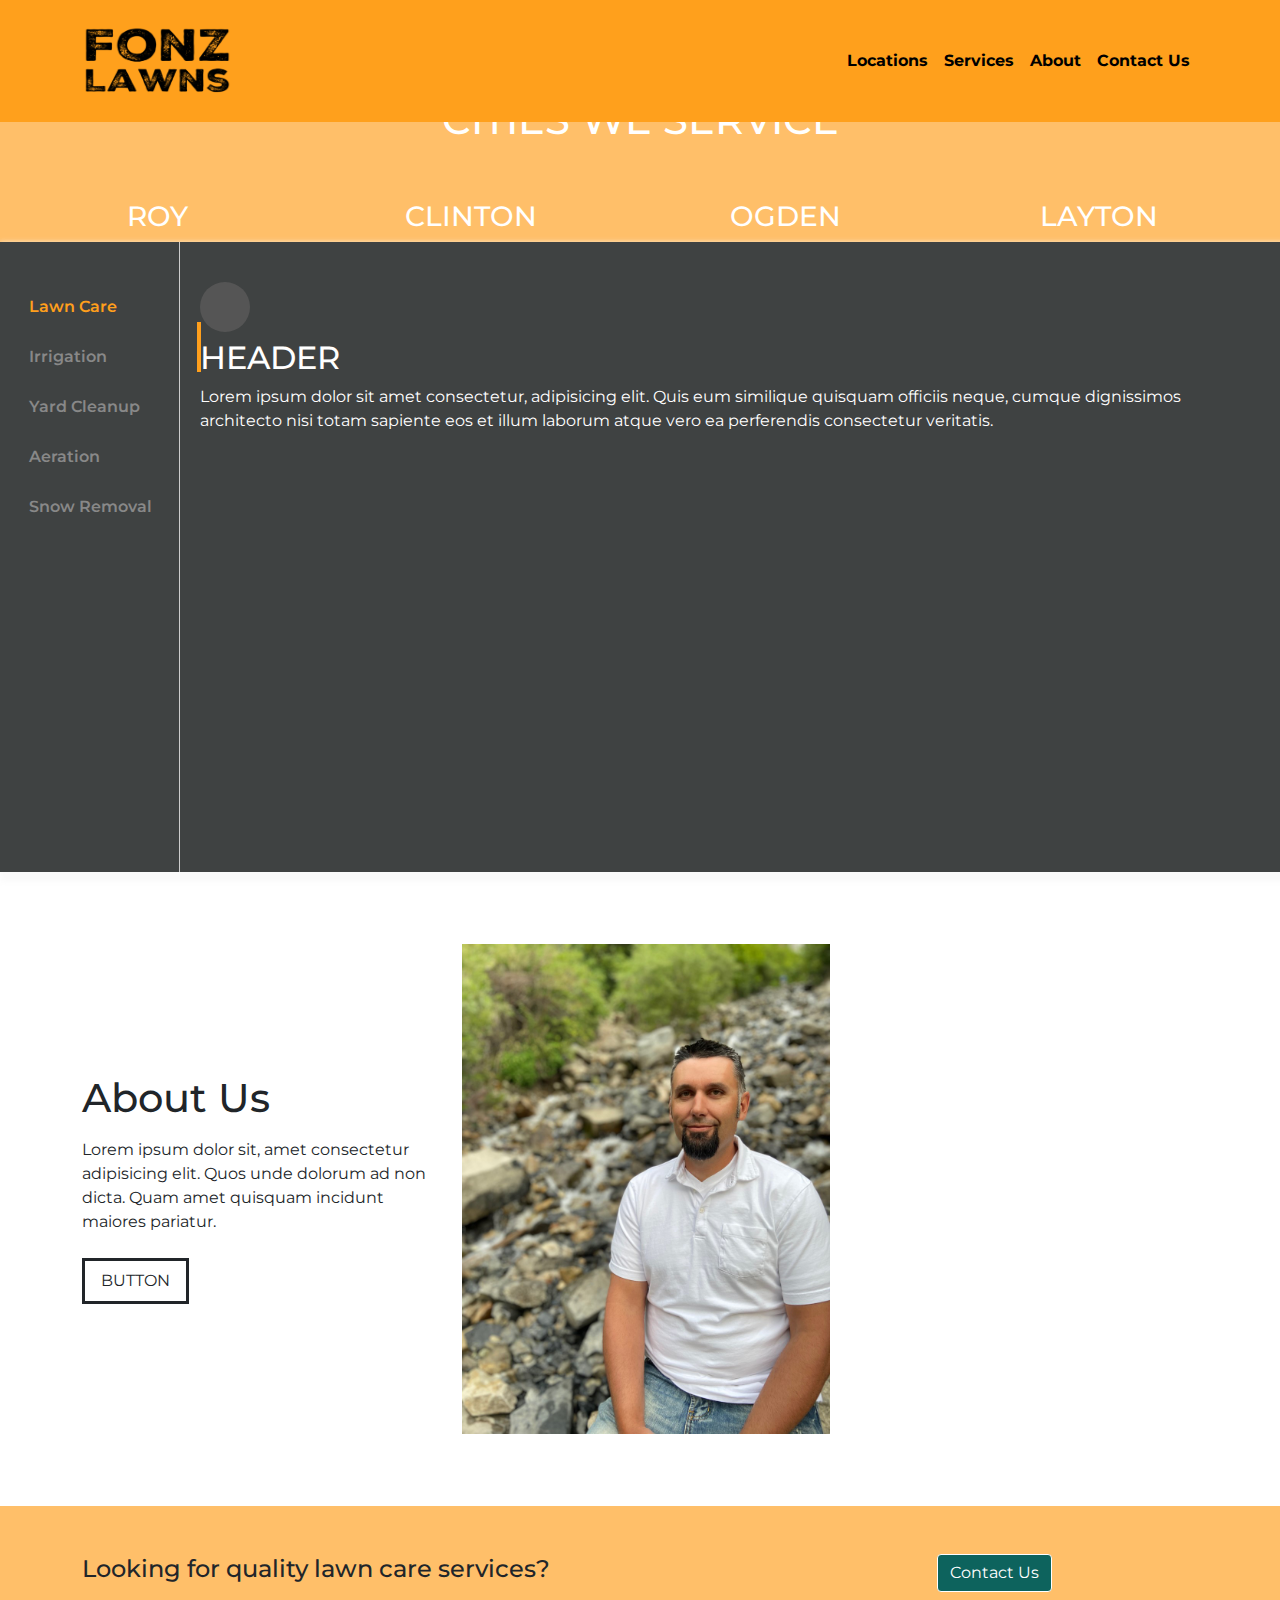
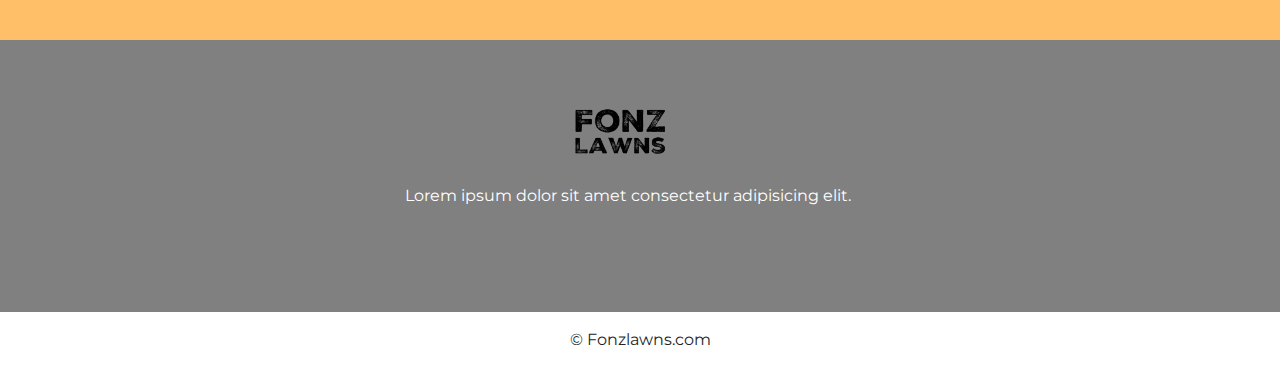
==== commit 9cf7676b: "fix images" ====
--- a/index.html
+++ b/index.html
@@ -222,7 +222,7 @@
       <p class="mb-4">Lorem ipsum dolor sit, amet consectetur adipisicing elit. Quos unde dolorum ad non dicta. Quam amet quisquam incidunt maiores pariatur.</p>
       <a href="#" target="_blank" class="btn btn-outline-dark btn-lg">Button</a>
     </div>
-    <div class="col-lg-8"><img src="/images/profile-pic.jpg" alt="" class="w-50"></div>
+    <div class="col-lg-8"><img src="images/profile-pic.jpg" alt="" class="w-50"></div>
   </div>
 </div>
 <!-- End Two Column Section -->
--- a/css/styles.css
+++ b/css/styles.css
@@ -213,7 +213,7 @@
 }
 
 .bg-lc{
-  background-image: url('/images/mowed-grass.jpg');
+  background-image: url('images/mowed-grass.jpg');
   width: 100%;
   height: 100%;
   background-size: cover;
@@ -244,7 +244,7 @@
 }
 
 .bg-ar{
-  background-image: url('/images/aeration.jpg');
+  background-image: url('images/aeration.jpg');
   width: 100%;
   height: 100%;
   background-size: cover;
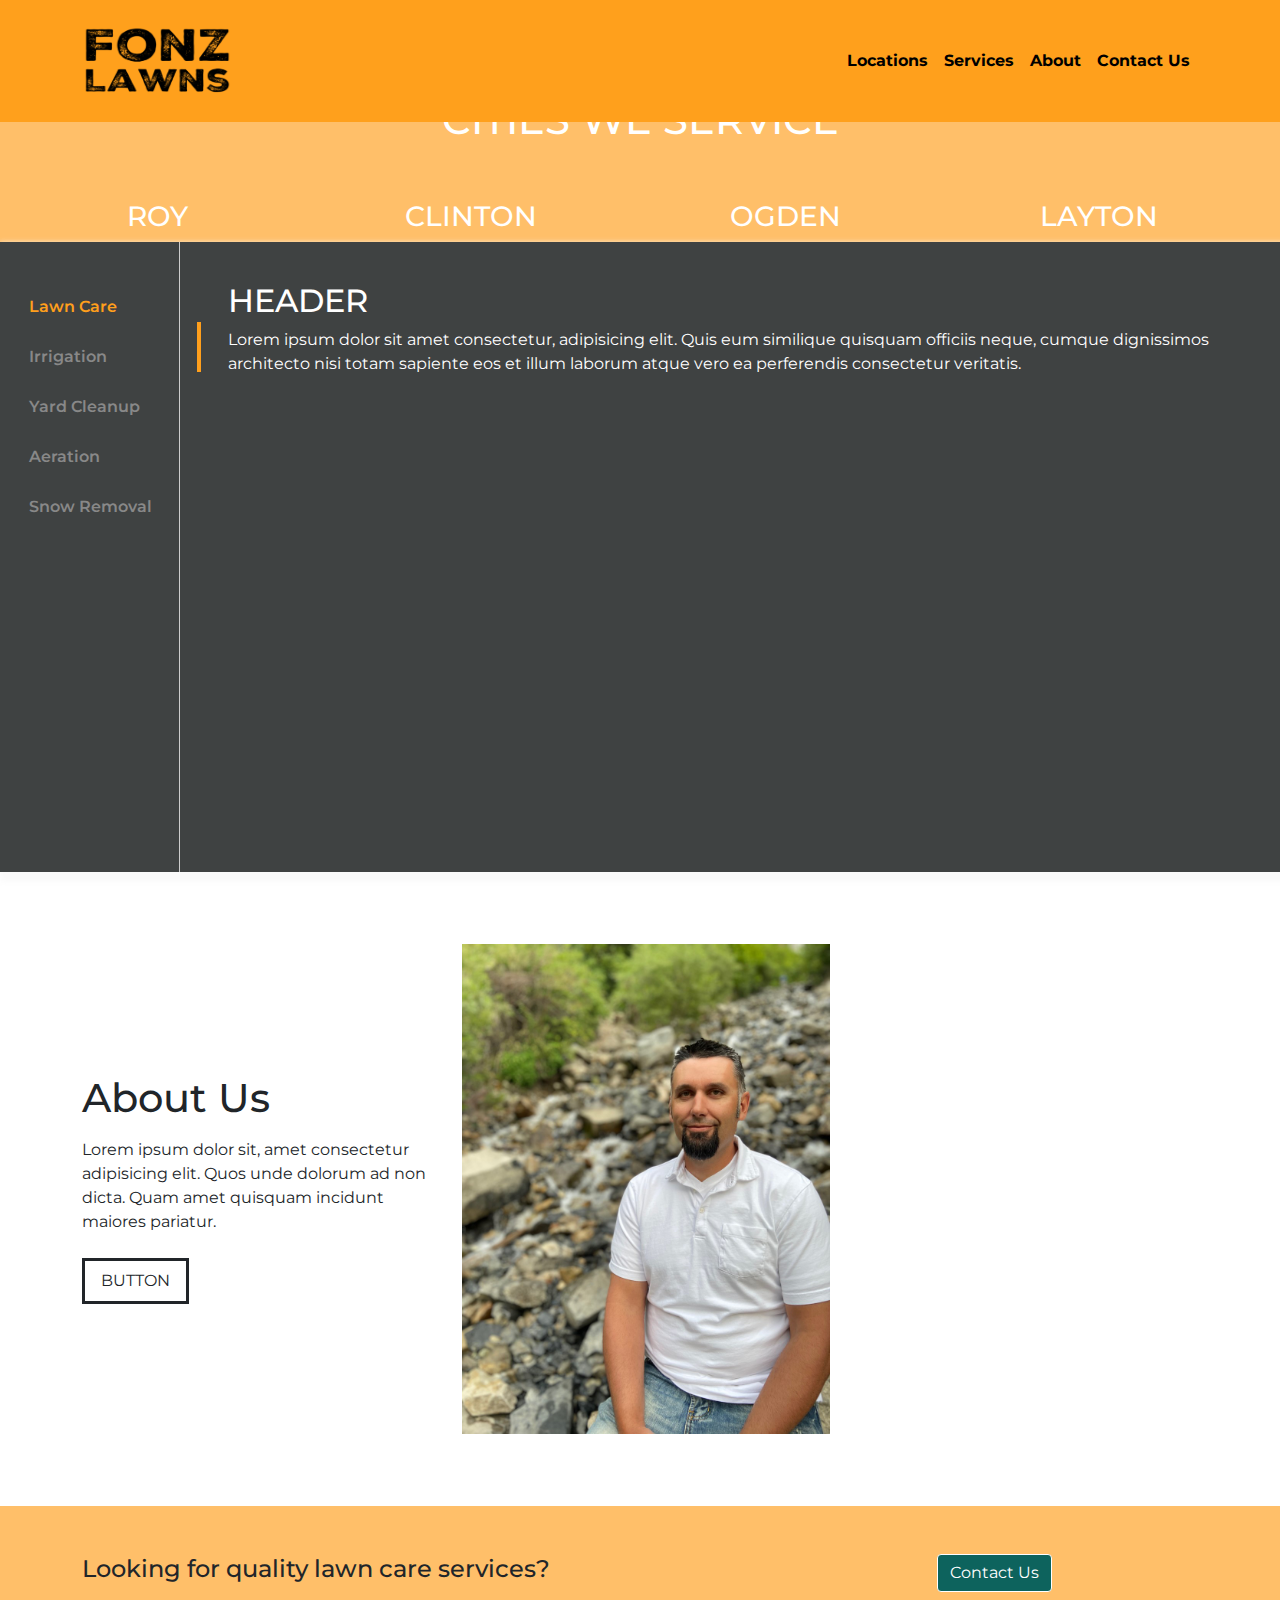
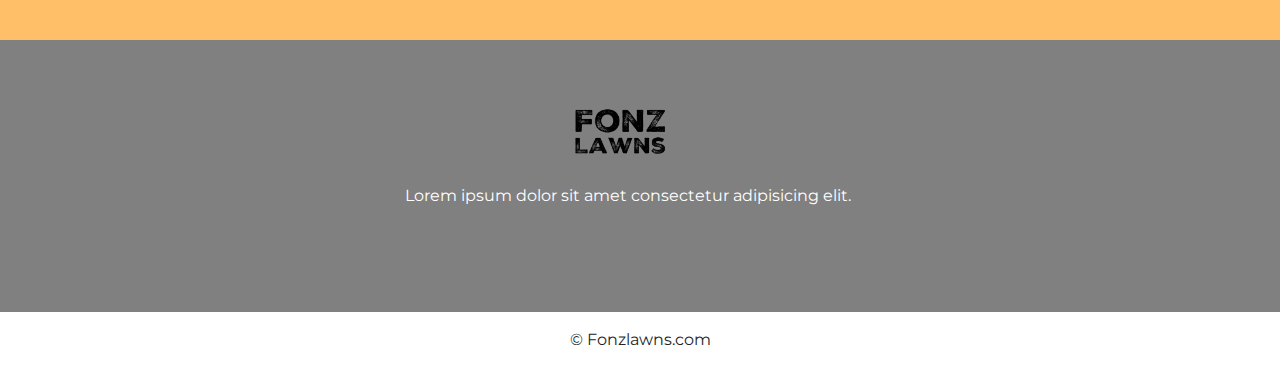
==== commit fa7e1ff0: "cleaned up font awesome icons" ====
--- a/index.html
+++ b/index.html
@@ -158,52 +158,52 @@
       <div class="tabs" id="services">
         <div class="tab-header">
         <div class="active-tab">
-          <i class="fa fa-code"></i> Lawn Care
+          <i class="fas fa-tractor"></i> Lawn Care
         </div>
         <div>
-          <i class="fa fa-pencil-square"></i> Irrigation
+          <i class="fas fa-tint"></i> Irrigation
         </div>
         <div>
-          <i class="fa fa-bar-chart"></i> Yard Cleanup
+          <i class="fas fa-leaf"></i> Yard Cleanup
         </div>
         <div>
-          <i class="fa fa-envelope"></i> Aeration
+          <i class="fas fa-cog"></i> Aeration
         </div>
         <div>
-          <i class="fa fa-envelope"></i> Snow Removal
+          <i class="fas fa-snowplow"></i> Snow Removal
         </div>
         
       </div>
       <div class="tab-indicator"></div>
       <div class="tab-content">
         
-        <div class="active-tab bg-lc">
-          <i class="fa fa-code"></i>
+        <div class="active-tab bg-lc px-5">
+          
           <h2>HEADER</h2>
           <p>Lorem ipsum dolor sit amet consectetur, adipisicing elit. Quis eum similique quisquam officiis neque, cumque dignissimos architecto nisi totam sapiente eos et illum laborum atque vero ea perferendis consectetur veritatis.</p>
        
         </div>
         
-        <div class="bg-ir">
-          <i class="fa fa-pencil-square"></i>
+        <div class="bg-ir px-5">
+          
           <h2>HEADER</h2>
           <p>Lorem ipsum dolor sit amet consectetur, adipisicing elit. Quis eum similique quisquam officiis neque, cumque dignissimos architecto nisi totam sapiente eos et illum laborum atque vero ea perferendis consectetur veritatis.</p>
         </div>
         
-        <div class="bg-yc">
-          <i class="fa fa-bar-chart"></i>
+        <div class="bg-yc px-5">
+          
           <h2>HEADER</h2>
           <p>Lorem ipsum dolor sit amet consectetur, adipisicing elit. Quis eum similique quisquam officiis neque, cumque dignissimos architecto nisi totam sapiente eos et illum laborum atque vero ea perferendis consectetur veritatis.</p>
         </div>
         
-        <div class="bg-ar">
-          <i class="fa fa-envelope"></i>
+        <div class="bg-ar px-5">
+        
           <h2>HEADER</h2>
           <p>Lorem ipsum dolor sit amet consectetur, adipisicing elit. Quis eum similique quisquam officiis neque, cumque dignissimos architecto nisi totam sapiente eos et illum laborum atque vero ea perferendis consectetur veritatis.</p>
         </div>
         
-        <div class="bg-sr">
-          <i class="fa fa-envelope"></i>
+        <div class="bg-sr px-5">
+          
           <h2>HEADER</h2>
           <p class="">Lorem ipsum dolor sit amet consectetur, adipisicing elit. Quis eum similique quisquam officiis neque, cumque dignissimos architecto nisi totam sapiente eos et illum laborum atque vero ea perferendis consectetur veritatis.</p>
         </div>
--- a/css/styles.css
+++ b/css/styles.css
@@ -213,7 +213,7 @@
 }
 
 .bg-lc{
-  background-image: url('images/mowed-grass.jpg');
+  background-image: url('./images/mowed-grass.jpg');
   width: 100%;
   height: 100%;
   background-size: cover;
@@ -244,7 +244,7 @@
 }
 
 .bg-ar{
-  background-image: url('images/aeration.jpg');
+  background-image: url('./images/aeration.jpg');
   width: 100%;
   height: 100%;
   background-size: cover;
